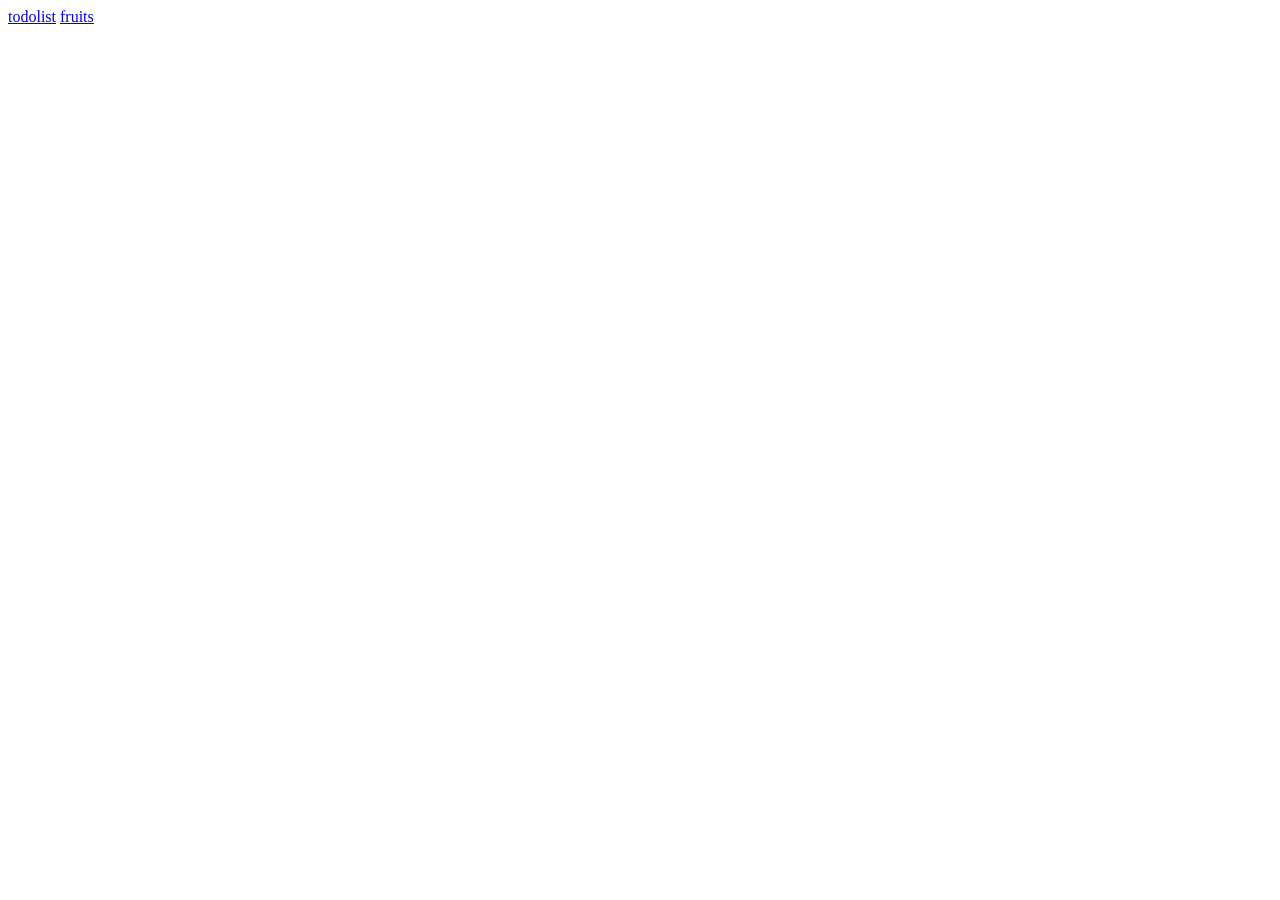
==== index.html @ 9b1b1893 "fruits shop" ====
<!doctype html>
<html lang="ko-KR">
  <head>
    <meta charset="UTF-8" />
    <meta name="viewport" content="width=device-width, initial-scale=1.0" />
    <title>Document</title>
  </head>
  <body>
    <a href="./todo_list/index.html">todolist</a>
    <a href="./fruits_shop_temp/index.html">fruits</a>
  </body>
</html>
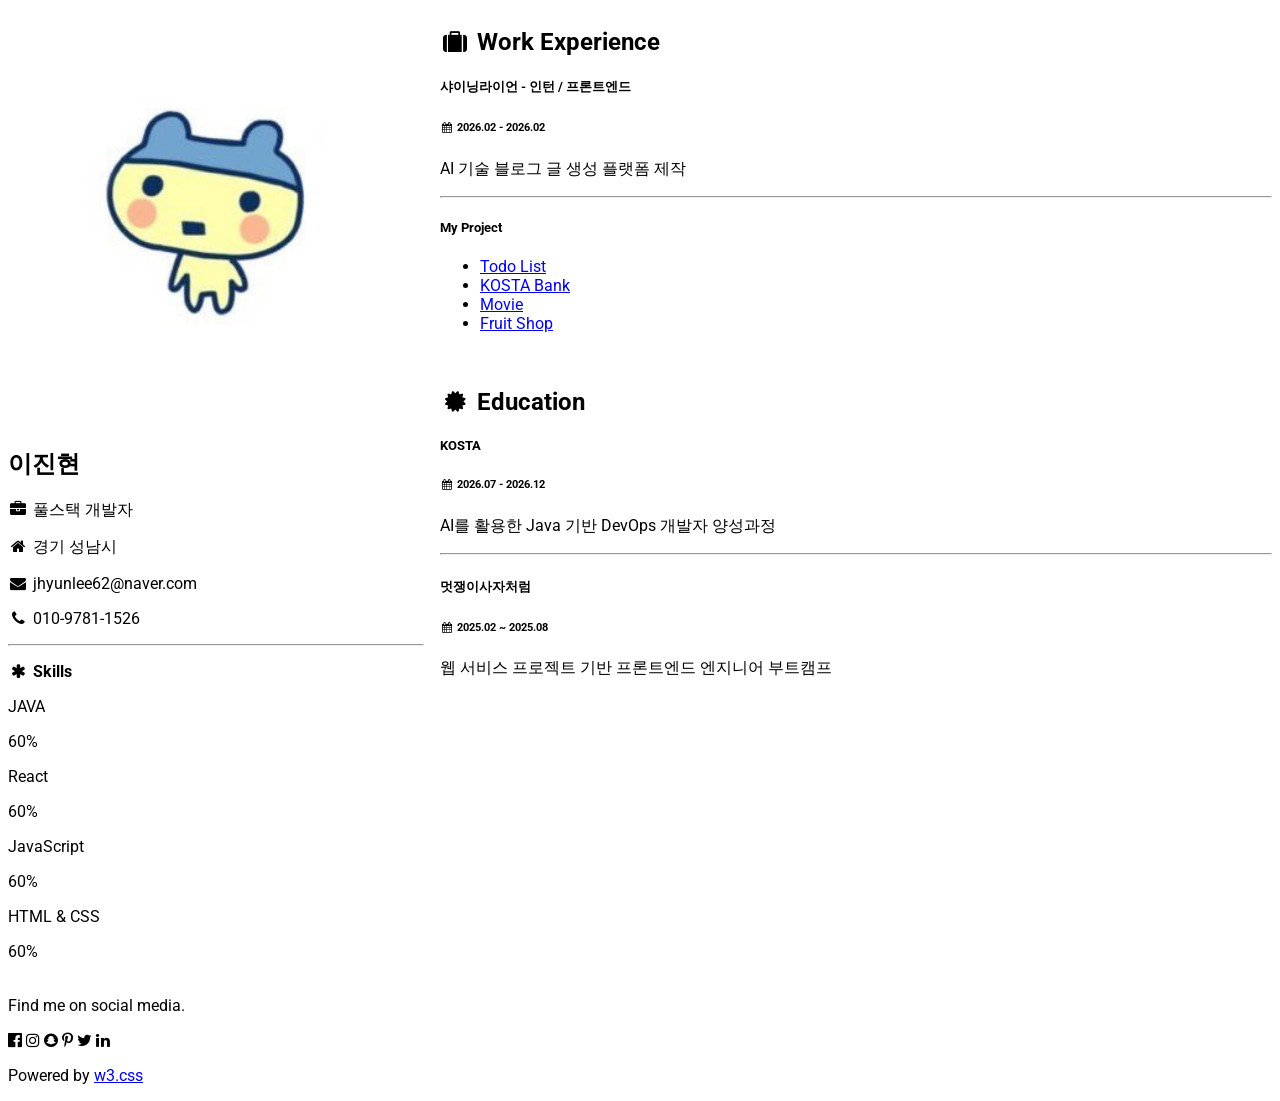
==== commit a7e7fc57: "porfile 페이지" ====
--- a/index.html
+++ b/index.html
@@ -1,12 +1,256 @@
 <!doctype html>
-<html lang="ko-KR">
-  <head>
-    <meta charset="UTF-8" />
-    <meta name="viewport" content="width=device-width, initial-scale=1.0" />
-    <title>Document</title>
-  </head>
-  <body>
-    <a href="./todo_list/index.html">todolist</a>
-    <a href="./fruits_shop_temp/index.html">fruits</a>
+
+<html>
+  <title>W3.CSS CV Template</title>
+  <meta name="viewport" content="width=device-width, initial-scale=1" />
+  <link rel="stylesheet" href="https://www.w3schools.com/w3css/5/w3.css" />
+  <link
+    rel="stylesheet"
+    href="https://fonts.googleapis.com/css?family=Roboto"
+  />
+  <link
+    rel="stylesheet"
+    href="https://cdnjs.cloudflare.com/ajax/libs/font-awesome/4.7.0/css/font-awesome.min.css"
+  />
+
+  <style>
+    html,
+    body,
+    h1,
+    h2,
+    h3,
+    h4,
+    h5,
+    h6 {
+      font-family: 'Roboto', sans-serif;
+    }
+
+    .cv-grid {
+      display: grid;
+      grid-template-columns: 1fr;
+      gap: 16px;
+    }
+
+    @media (min-width: 601px) {
+      .cv-grid {
+        grid-template-columns: 1fr 2fr;
+      }
+    }
+  </style>
+
+  <body class="w3-light-grey">
+    <!-- Page Container -->
+
+    <main class="w3-content w3-margin-top" style="max-width: 1400px">
+      <!-- Grid -->
+
+      <div class="cv-grid w3-padding">
+        <!-- Left Column -->
+
+        <div>
+          <div class="w3-white w3-text-grey w3-card-4">
+            <div class="w3-display-container">
+              <img src="/img/profile.jpeg" style="width: 100%" alt="이진현" />
+
+              <div class="w3-display-bottomleft w3-container w3-text-black">
+                <h2>이진현</h2>
+              </div>
+            </div>
+
+            <div class="w3-container">
+              <p>
+                <i
+                  class="fa fa-briefcase fa-fw w3-margin-right w3-large w3-text-teal"
+                ></i>
+                풀스택 개발자
+              </p>
+
+              <p>
+                <i
+                  class="fa fa-home fa-fw w3-margin-right w3-large w3-text-teal"
+                ></i>
+                경기 성남시
+              </p>
+
+              <p>
+                <i
+                  class="fa fa-envelope fa-fw w3-margin-right w3-large w3-text-teal"
+                ></i>
+                jhyunlee62@naver.com
+              </p>
+
+              <p>
+                <i
+                  class="fa fa-phone fa-fw w3-margin-right w3-large w3-text-teal"
+                ></i>
+                010-9781-1526
+              </p>
+
+              <hr />
+
+              <p class="w3-large">
+                <b>
+                  <i
+                    class="fa fa-asterisk fa-fw w3-margin-right w3-text-teal"
+                  ></i>
+                  Skills
+                </b>
+              </p>
+
+              <p>JAVA</p>
+
+              <div class="w3-light-grey w3-round-xlarge w3-small">
+                <div
+                  class="w3-container w3-center w3-round-xlarge w3-teal"
+                  style="width: 60%"
+                >
+                  60%
+                </div>
+              </div>
+
+              <p>React</p>
+
+              <div class="w3-light-grey w3-round-xlarge w3-small">
+                <div
+                  class="w3-container w3-center w3-round-xlarge w3-teal"
+                  style="width: 60%"
+                >
+                  60%
+                </div>
+              </div>
+
+              <p>JavaScript</p>
+
+              <div class="w3-light-grey w3-round-xlarge w3-small">
+                <div
+                  class="w3-container w3-center w3-round-xlarge w3-teal"
+                  style="width: 60%"
+                >
+                  60%
+                </div>
+              </div>
+
+              <p>HTML & CSS</p>
+
+              <div class="w3-light-grey w3-round-xlarge w3-small">
+                <div
+                  class="w3-container w3-center w3-round-xlarge w3-teal"
+                  style="width: 60%"
+                >
+                  60%
+                </div>
+              </div>
+
+              <br />
+            </div>
+          </div>
+        </div>
+
+        <!-- Right Column -->
+
+        <div>
+          <!-- Work Experience -->
+
+          <section class="w3-container w3-card w3-white w3-margin-bottom">
+            <h2 class="w3-text-grey w3-padding-16">
+              <i
+                class="fa fa-suitcase fa-fw w3-margin-right w3-xxlarge w3-text-teal"
+              ></i>
+              Work Experience
+            </h2>
+
+            <div class="w3-container">
+              <h5 class="w3-opacity">
+                <b>샤이닝라이언 - 인턴 / 프론트엔드</b>
+              </h5>
+
+              <h6 class="w3-text-teal">
+                <i class="fa fa-calendar fa-fw w3-margin-right"></i>
+                2026.02 - 2026.02
+              </h6>
+
+              <p>AI 기술 블로그 글 생성 플랫폼 제작</p>
+
+              <hr />
+            </div>
+            <div class="w3-container">
+              <h5 class="w3-opacity">
+                <b>My Project</b>
+              </h5>
+              <ul>
+                <li><a href="./todo_list/index.html">Todo List</a></li>
+                <li><a href="./kosta_bank/index.html">KOSTA Bank</a></li>
+                <li><a href="./movie/index.html">Movie</a></li>
+                <li><a href="./fruits_shop_temp/index.html">Fruit Shop</a></li>
+              </ul>
+
+              <br />
+            </div>
+          </section>
+
+          <!-- Education -->
+
+          <section class="w3-container w3-card w3-white">
+            <h2 class="w3-text-grey w3-padding-16">
+              <i
+                class="fa fa-certificate fa-fw w3-margin-right w3-xxlarge w3-text-teal"
+              ></i>
+              Education
+            </h2>
+
+            <div class="w3-container">
+              <h5 class="w3-opacity">
+                <b>KOSTA</b>
+              </h5>
+
+              <h6 class="w3-text-teal">
+                <i class="fa fa-calendar fa-fw w3-margin-right"></i>
+                2026.07 - 2026.12
+              </h6>
+
+              <p>AI를 활용한 Java 기반 DevOps 개발자 양성과정</p>
+
+              <hr />
+            </div>
+
+            <div class="w3-container">
+              <h5 class="w3-opacity">
+                <b>멋쟁이사자처럼</b>
+              </h5>
+
+              <h6 class="w3-text-teal">
+                <i class="fa fa-calendar fa-fw w3-margin-right"></i>
+                2025.02 ~ 2025.08
+              </h6>
+
+              <p>웹 서비스 프로젝트 기반 프론트엔드 엔지니어 부트캠프</p>
+              <br />
+            </div>
+          </section>
+        </div>
+
+        <!-- End Grid -->
+      </div>
+    </main>
+
+    <!-- Footer -->
+
+    <footer class="w3-container w3-teal w3-center w3-margin-top">
+      <p>Find me on social media.</p>
+
+      <i class="fa fa-facebook-official w3-hover-opacity"></i>
+      <i class="fa fa-instagram w3-hover-opacity"></i>
+      <i class="fa fa-snapchat w3-hover-opacity"></i>
+      <i class="fa fa-pinterest-p w3-hover-opacity"></i>
+      <i class="fa fa-twitter w3-hover-opacity"></i>
+      <i class="fa fa-linkedin w3-hover-opacity"></i>
+
+      <p>
+        Powered by
+        <a href="https://www.w3schools.com/w3css/default.asp" target="_blank">
+          w3.css
+        </a>
+      </p>
+    </footer>
   </body>
 </html>
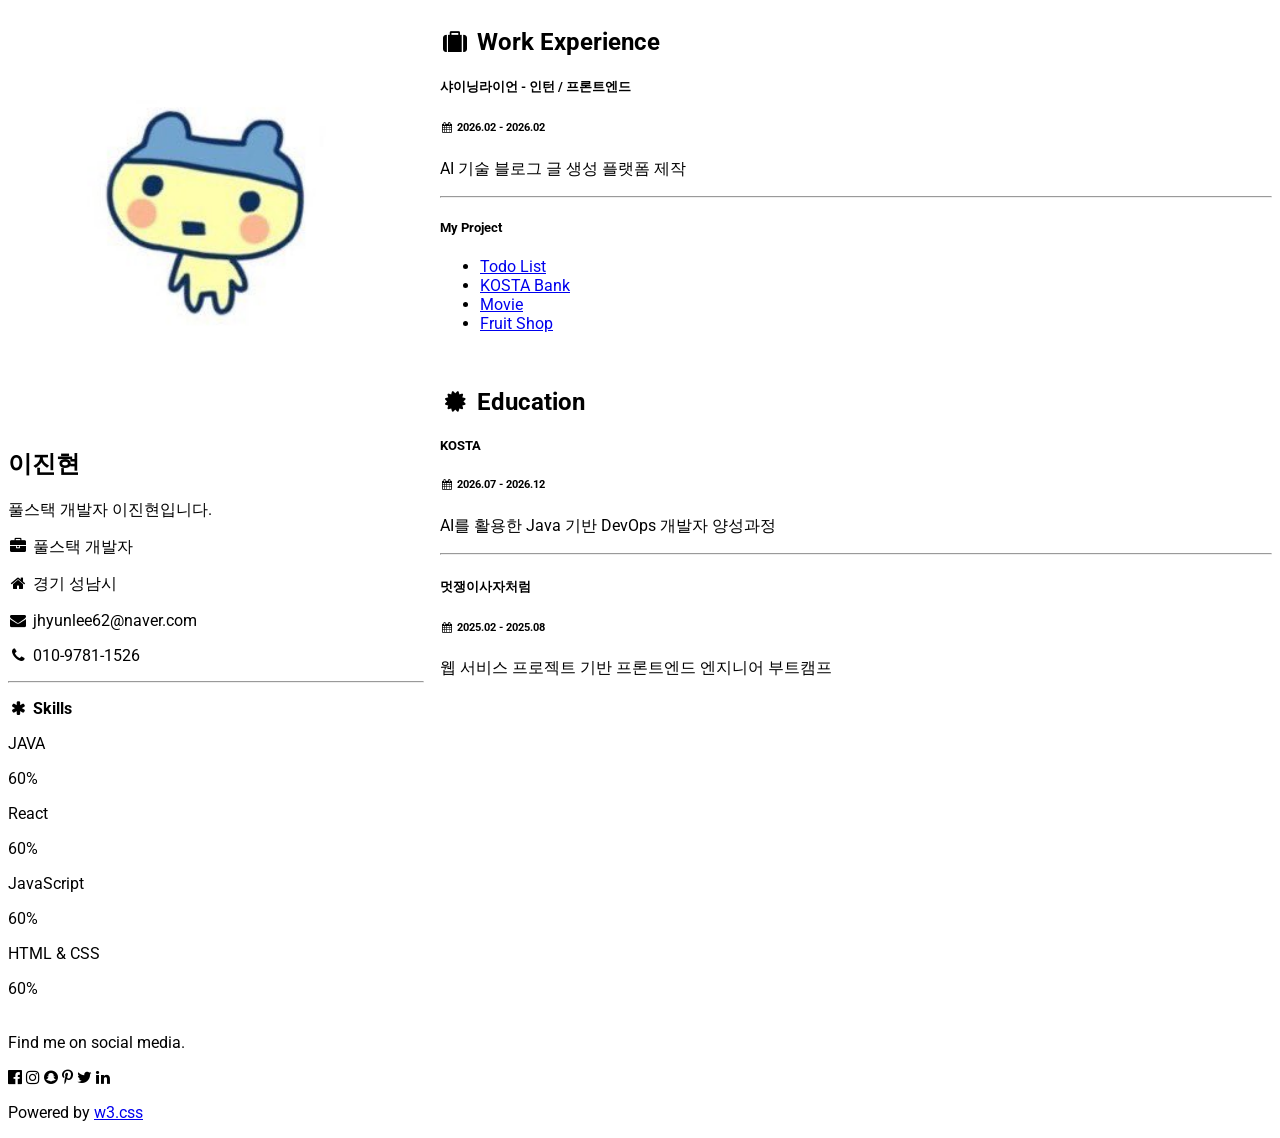
==== commit 9c0bf717: "자기소개 문구 수정" ====
--- a/index.html
+++ b/index.html
@@ -1,7 +1,7 @@
 <!doctype html>
 
 <html>
-  <title>W3.CSS CV Template</title>
+  <title>Portfolio</title>
   <meta name="viewport" content="width=device-width, initial-scale=1" />
   <link rel="stylesheet" href="https://www.w3schools.com/w3css/5/w3.css" />
   <link
@@ -50,7 +50,7 @@
         <div>
           <div class="w3-white w3-text-grey w3-card-4">
             <div class="w3-display-container">
-              <img src="/img/profile.jpeg" style="width: 100%" alt="이진현" />
+              <img src="img/profile.jpeg" style="width: 100%" alt="이진현" />
 
               <div class="w3-display-bottomleft w3-container w3-text-black">
                 <h2>이진현</h2>
@@ -58,6 +58,7 @@
             </div>
 
             <div class="w3-container">
+              <p>풀스택 개발자 이진현입니다.</p>
               <p>
                 <i
                   class="fa fa-briefcase fa-fw w3-margin-right w3-large w3-text-teal"
@@ -220,7 +221,7 @@
 
               <h6 class="w3-text-teal">
                 <i class="fa fa-calendar fa-fw w3-margin-right"></i>
-                2025.02 ~ 2025.08
+                2025.02 - 2025.08
               </h6>
 
               <p>웹 서비스 프로젝트 기반 프론트엔드 엔지니어 부트캠프</p>
